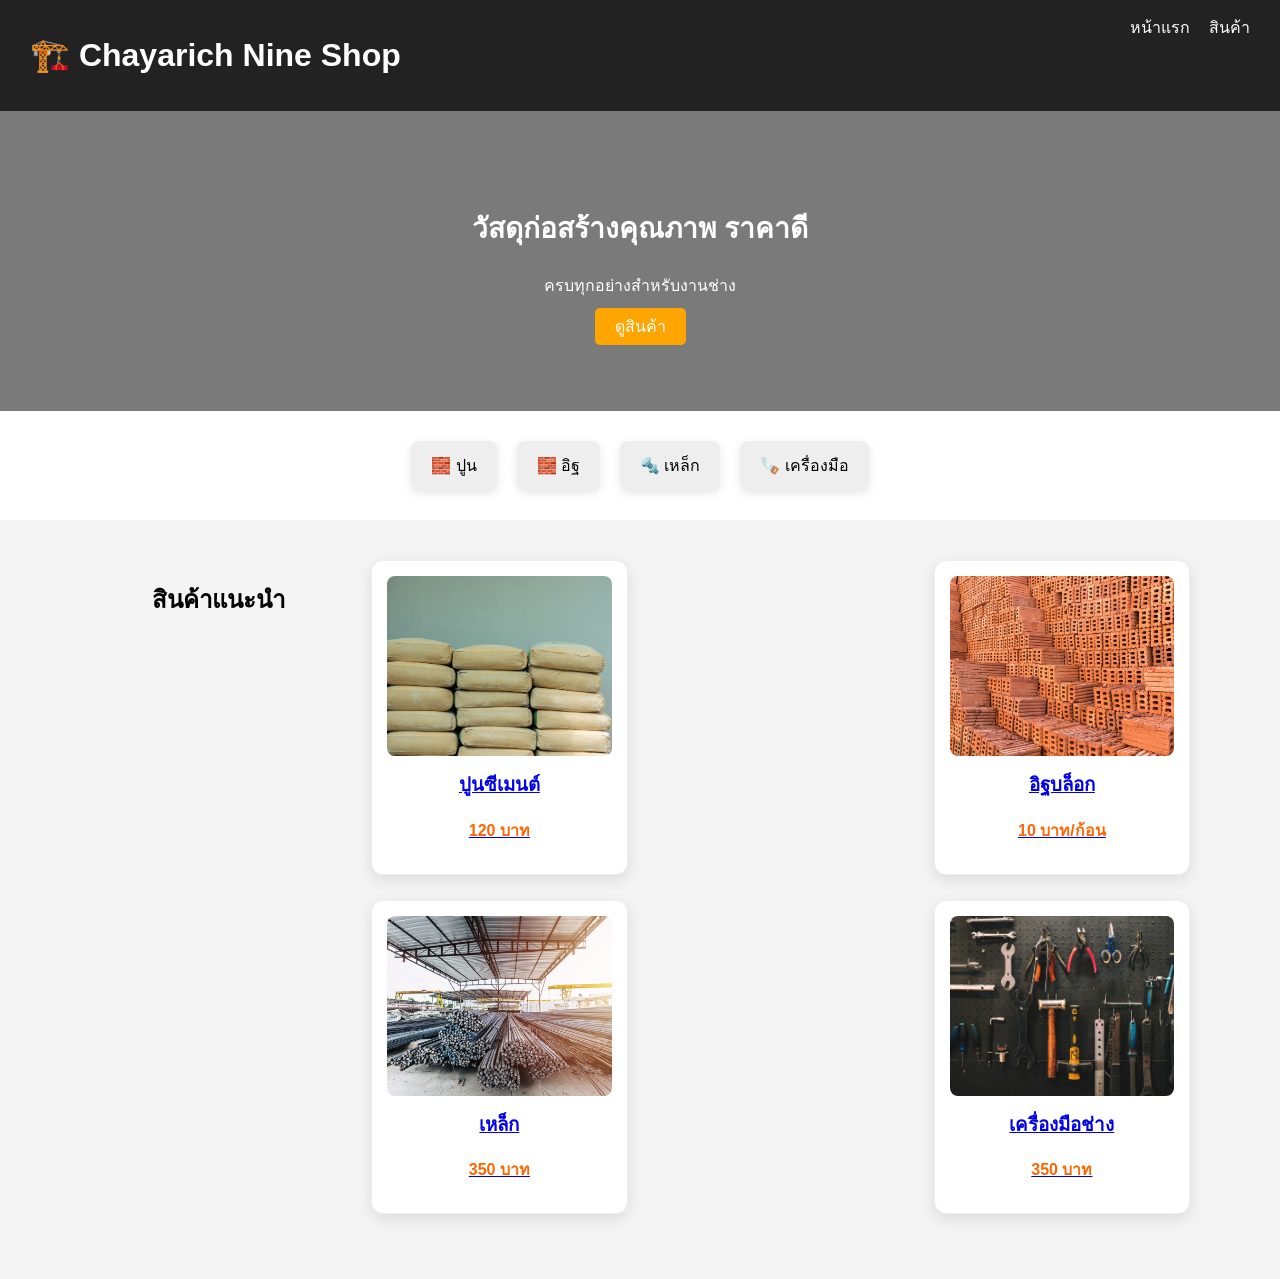
==== index.html @ a5e794b2 "Update index.html" ====
<!DOCTYPE html>
<html lang="th">
<head>
<meta charset="UTF-8">
<title>Chayarich Nine Shop</title>
<link rel="stylesheet" href="style.css">
</head>

<body>

<header>
  <h1>🏗️ Chayarich Nine Shop</h1>
  <nav>
    <a href="#">หน้าแรก</a>
    <a href="#">สินค้า</a>
  </nav>
</header>

<section class="hero">
  <div class="hero-content">
    <h2>วัสดุก่อสร้างคุณภาพ ราคาดี</h2>
    <p>ครบทุกอย่างสำหรับงานช่าง</p>
    <a href="#" class="btn">ดูสินค้า</a>
  </div>
</section>

<section class="categories">
  <div>🧱 ปูน</div>
  <div>🧱 อิฐ</div>
  <div>🔩 เหล็ก</div>
  <div>🪚 เครื่องมือ</div>
</section>

<section class="featured">
  <h2>สินค้าแนะนำ</h2>

  <div class="product">
  <a href="product-detail.html">
    <img src="./images/item1.jpg">
    <h3>ปูนซีเมนต์</h3>
    <p>120 บาท</p>
  </div>

  <div class="product">
      <a href="product-detail.html">
    <img src="./images/item3.jpg">
    <h3>อิฐบล็อก</h3>
    <p>10 บาท/ก้อน</p>
  </div>

  <div class="product">
      <a href="product-detail.html">
    <img src="./images/item4.jpg">
    <h3>เหล็ก</h3>
    <p>350 บาท</p>
  </div>
  
  <div class="product">
      <a href="product-detail.html">
    <img src="./images/item8.jpg">
    <h3>เครื่องมือช่าง</h3>
    <p>350 บาท</p>
  </div>


  
</section>

</body>
</html>
---- style.css ----
body {
  font-family: Arial;
  margin: 0;
  background: #f4f4f4;
}

/* HEADER */
header {
  background: #222;
  color: white;
  padding: 15px 30px;
  display: flex;
  justify-content: space-between;
}

nav a {
  color: white;
  margin-left: 15px;
  text-decoration: none;
}

/* HERO */
.hero {
  background: linear-gradient(rgba(0,0,0,0.5), rgba(0,0,0,0.5)),
              url('https://images.unsplash.com/photo-1503387762-592deb58ef4e');
  background-size: cover;
  background-position: center;
  height: 300px;
  display: flex;
  justify-content: center;
  align-items: center;
}

.hero-content {
  color: white;
  text-align: center;
}

.hero-content h2 {
  font-size: 28px;
  font-weight: bold;
}

.btn {
  background: orange;
  color: white;
  padding: 10px 20px;
  text-decoration: none;
  border-radius: 5px;
}

.btn:hover {
  background: #ff6600;
}

/* CATEGORIES */
.categories {
  display: flex;
  justify-content: center;
  gap: 20px;
  padding: 30px;
  background: #fff;
}

.categories div {
  background: #eee;
  padding: 12px 20px;
  border-radius: 8px;
  cursor: pointer;
  box-shadow: 0 3px 10px rgba(0,0,0,0.1);
}

.categories div:hover {
  background: orange;
  color: white;
}


/* PRODUCTS */
.featured {
  max-width: 1100px;
  margin: auto;
  padding: 40px 20px;
}

.featured h2 {
  text-align: center;
  margin-bottom: 30px;
  width: 100%;
}

.featured {
  display: grid;
  grid-template-columns: repeat(auto-fit, minmax(250px, 1fr));
  gap: 25px;
}

.product {
  background: white;
  padding: 15px;
  border-radius: 12px;
  text-align: center;
  box-shadow: 0 5px 15px rgba(0,0,0,0.1);
  transition: 0.3s;
  border: 1px solid #eee;
  cursor: pointer;
}

.product h3 {
  margin-top: 10px;
}

.product:hover {
  transform: translateY(-8px);
  box-shadow: 0 10px 25px rgba(0,0,0,0.15);
}

.product p {
  color: #ff6600;
  font-weight: bold;
}

.product img {
  width: 100%;
  height: 180px;
  object-fit: cover;
  border-radius: 8px;
}


.detail {
  max-width: 1100px;
  margin: 50px auto;
  display: flex;
  gap: 40px;
  padding: 20px;
  align-items: center;
}

.detail-img img {
  width: 400px;
  border-radius: 12px;
}

.detail-info {
  flex: 1;
}

.detail-info h2 {
  margin-bottom: 10px;
}

.price {
  color: orange;
  font-size: 22px;
  font-weight: bold;
}

.buy-btn {
  background: orange;
  color: white;
  padding: 12px 25px;
  border: none;
  border-radius: 6px;
  cursor: pointer;
  margin-top: 20px;
}
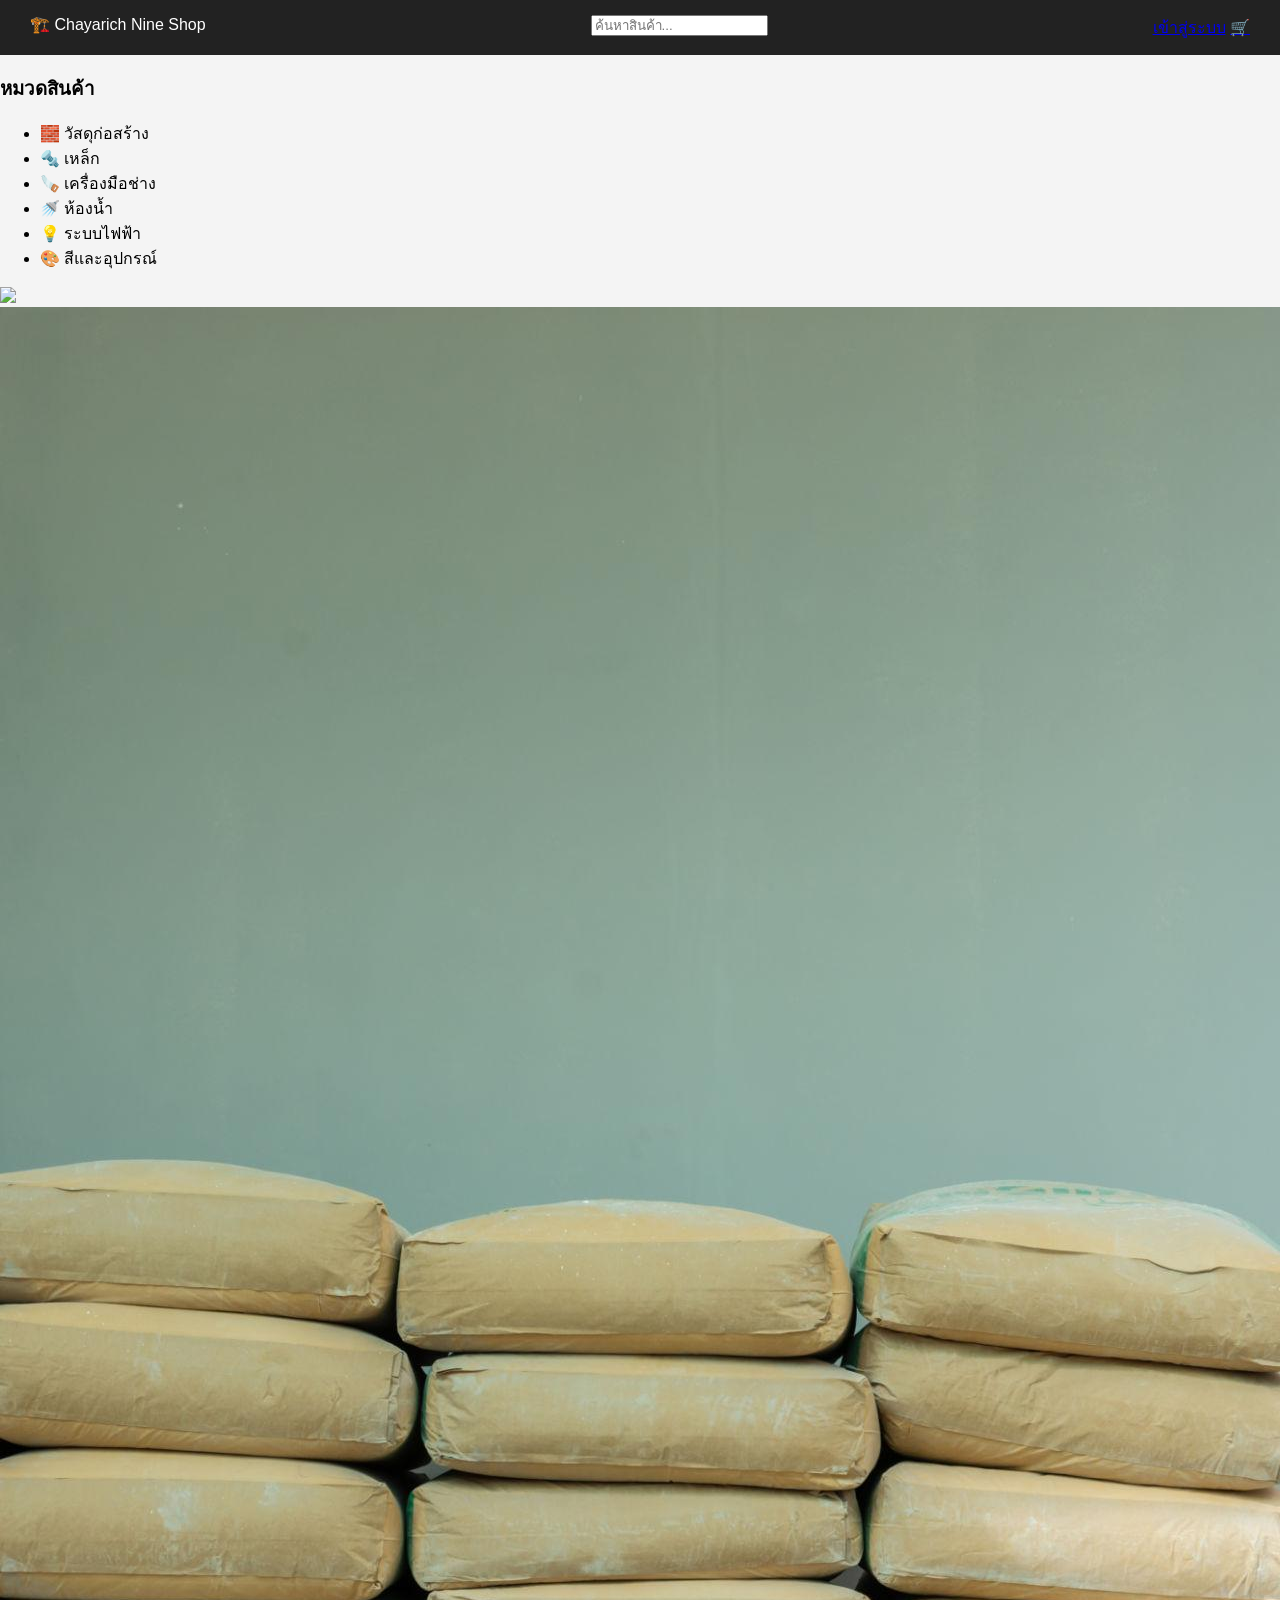
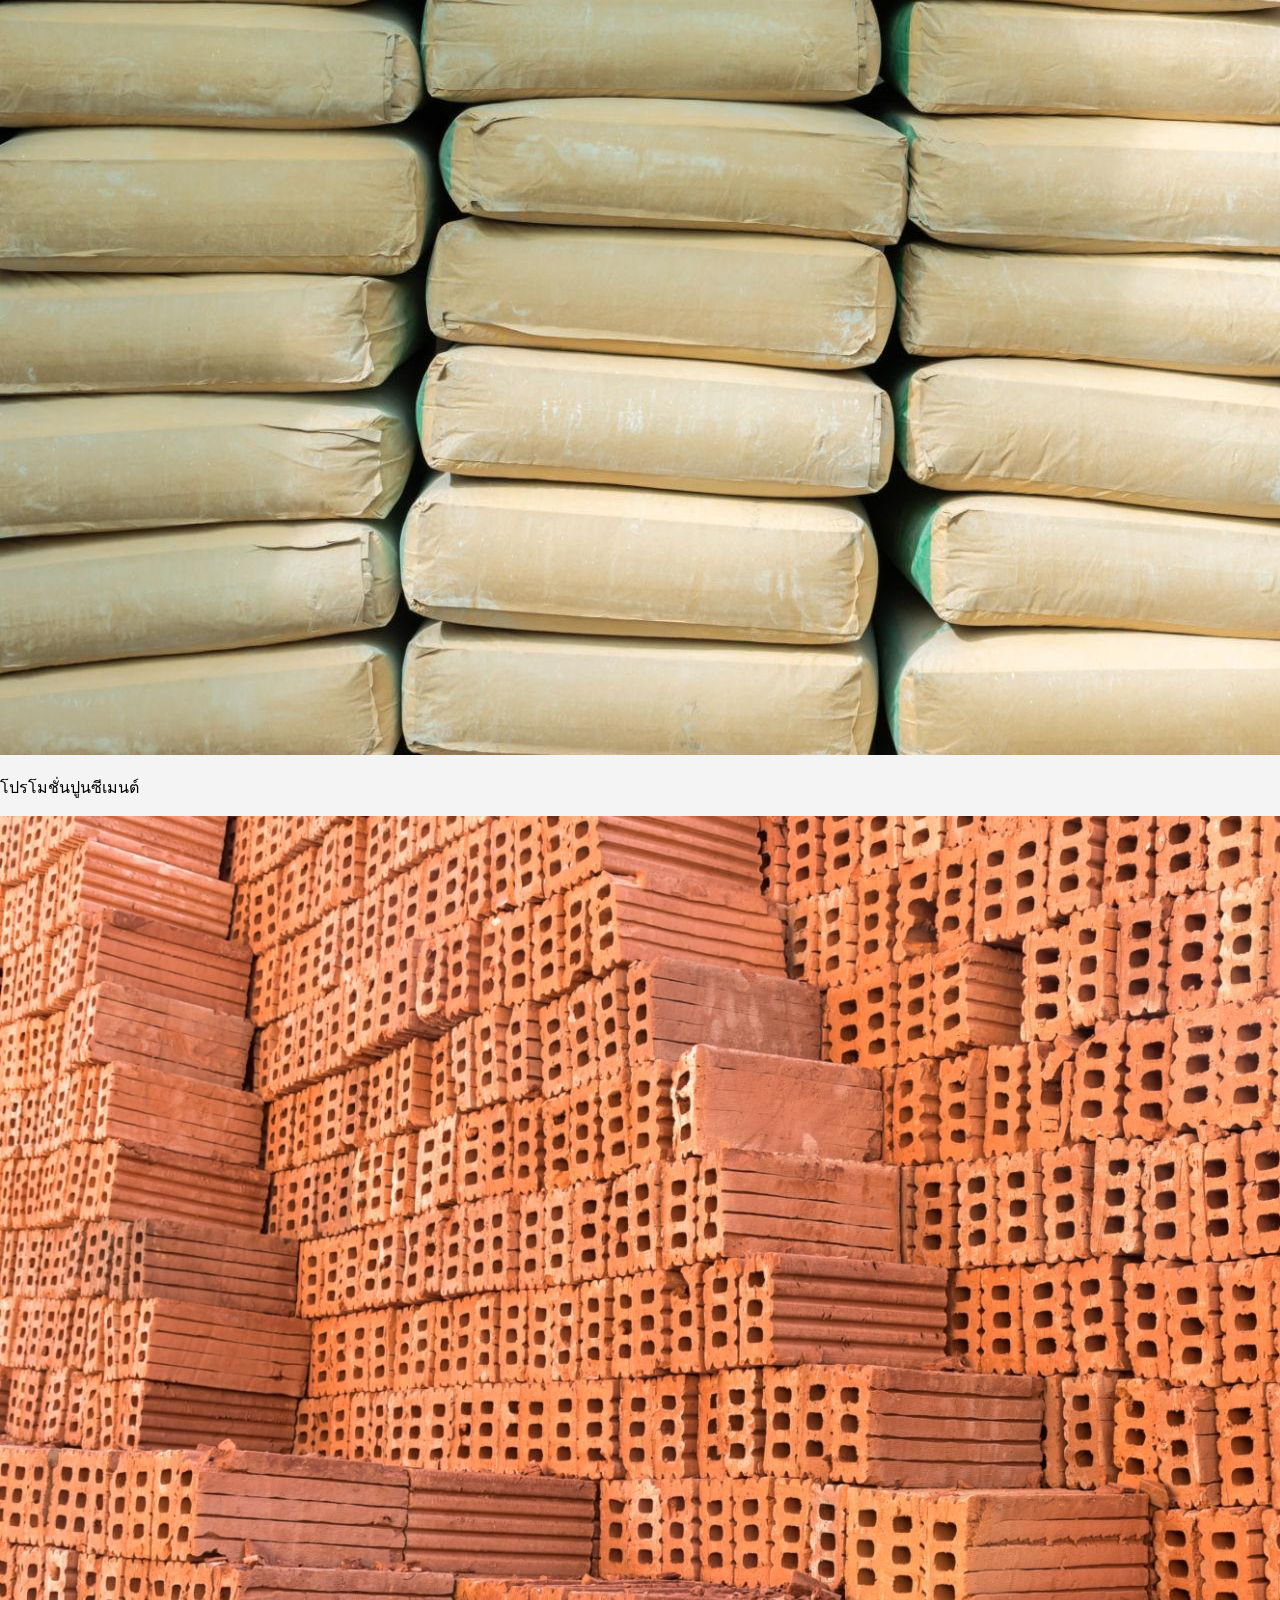
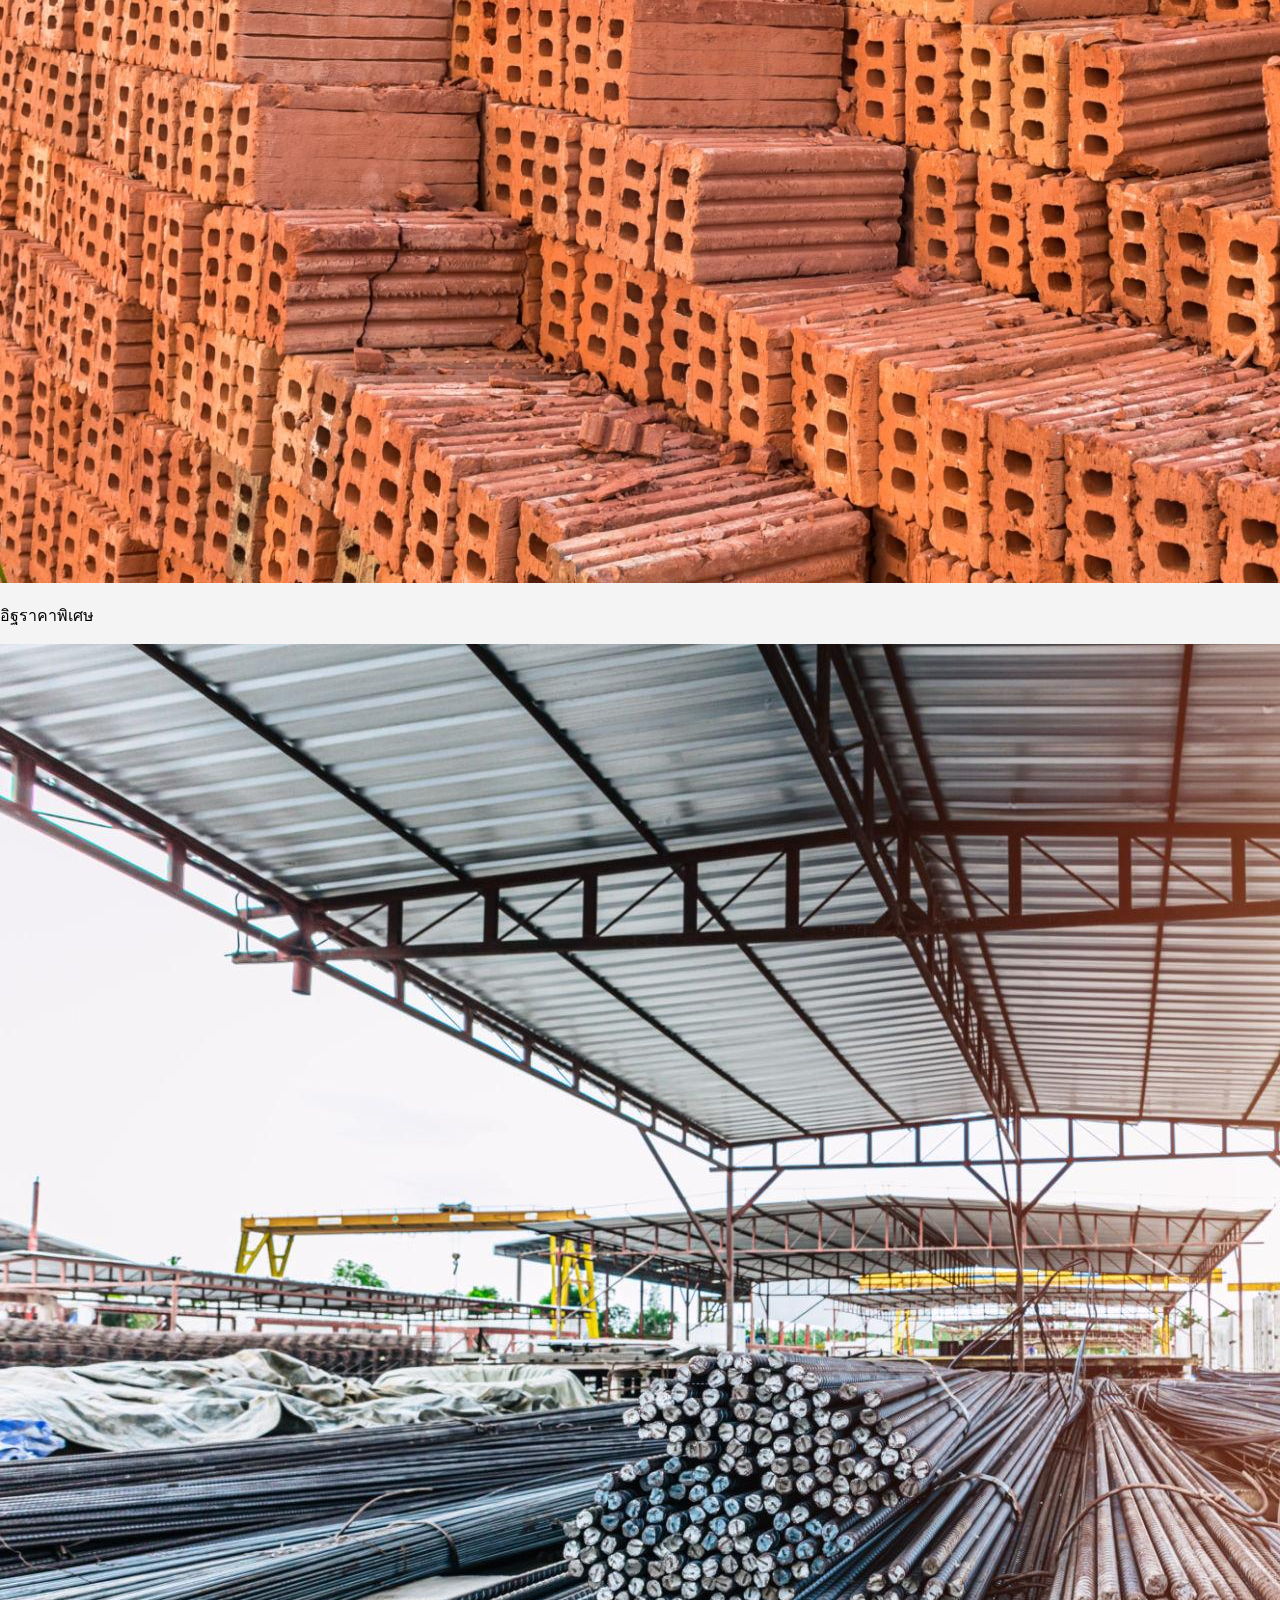
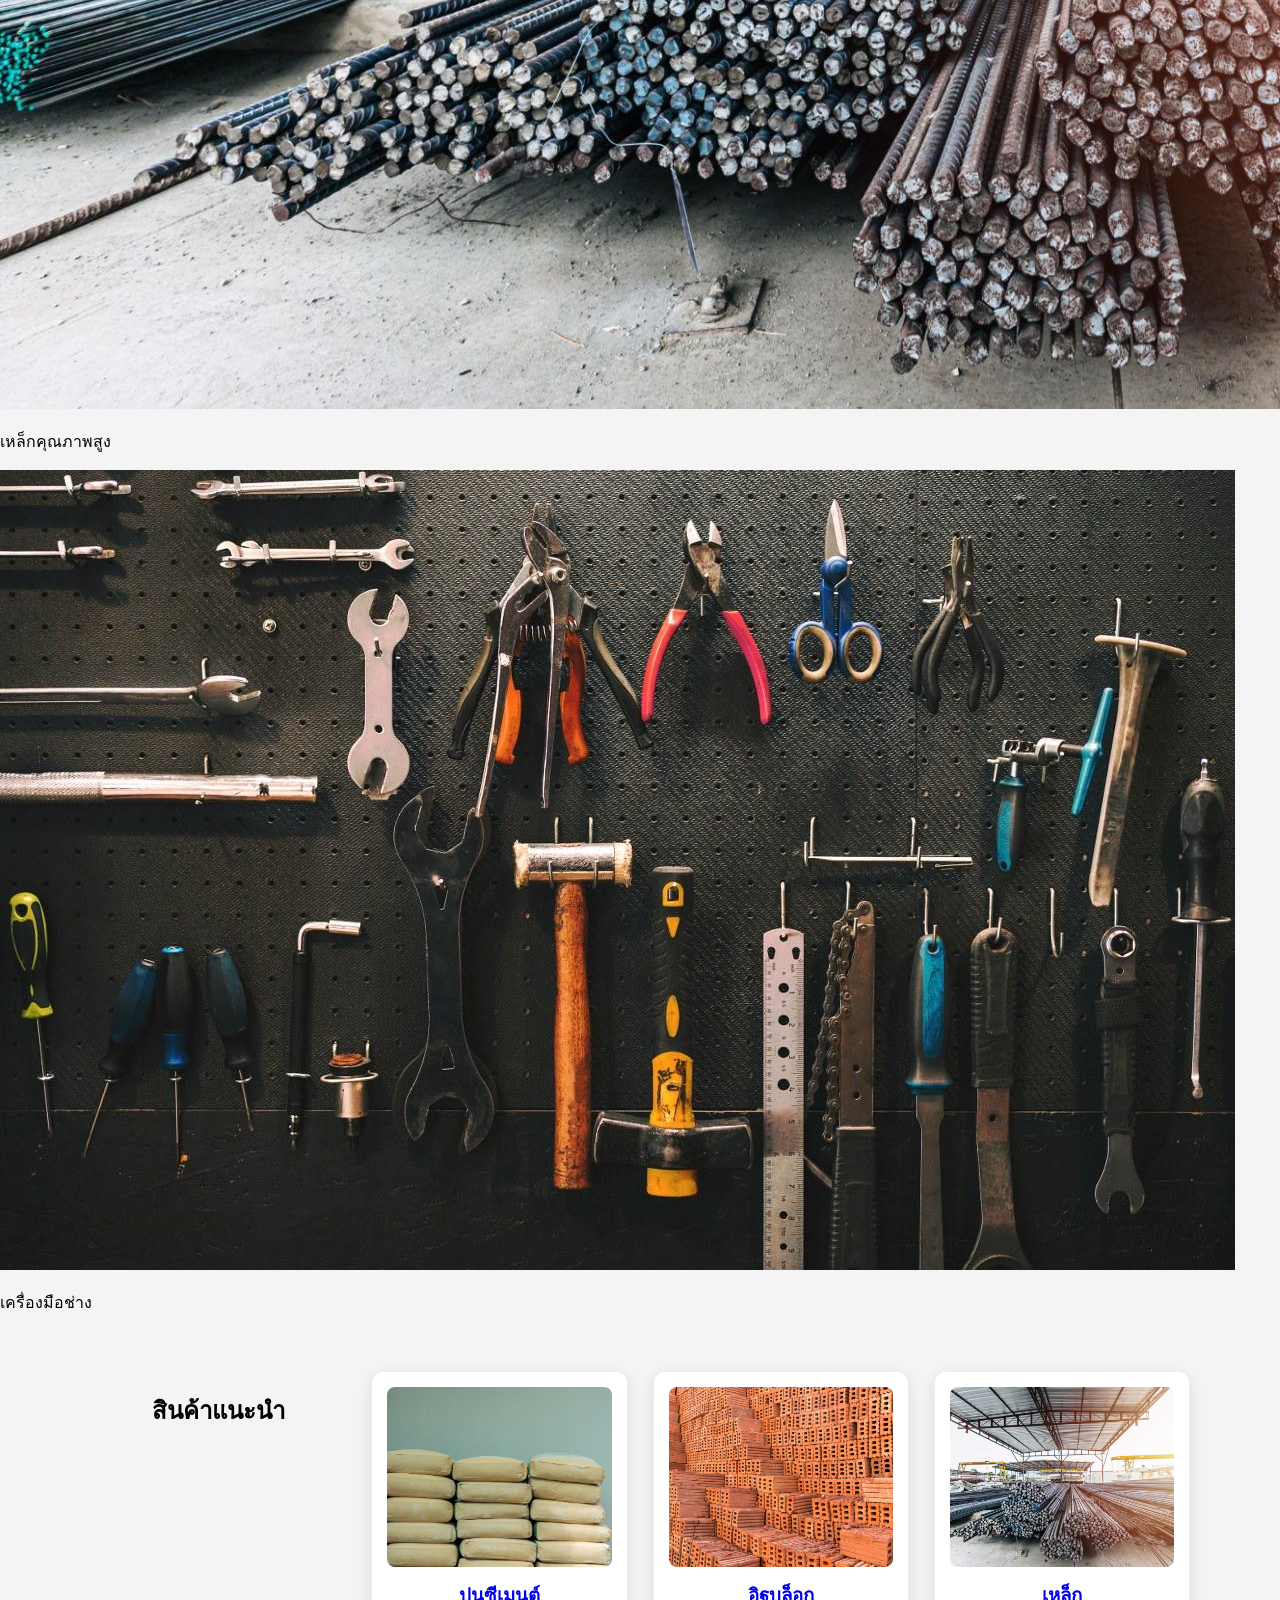
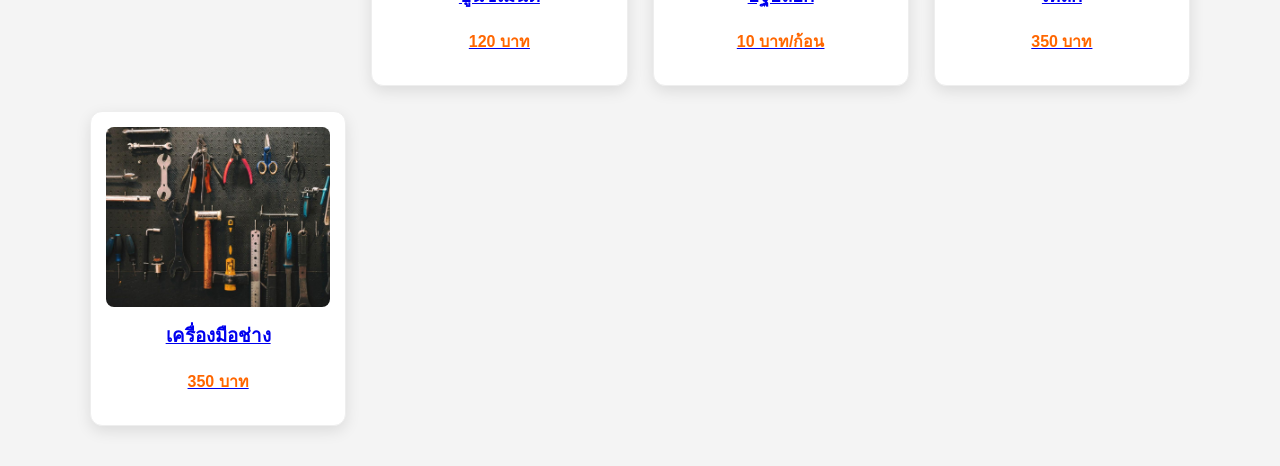
==== commit 5127a515: "Update index.html" ====
--- a/index.html
+++ b/index.html
@@ -8,62 +8,108 @@
 
 <body>
 
-<header>
-  <h1>🏗️ Chayarich Nine Shop</h1>
-  <nav>
-    <a href="#">หน้าแรก</a>
-    <a href="#">สินค้า</a>
-  </nav>
+<!-- HEADER -->
+<header class="topbar">
+
+  <div class="logo">
+    🏗️ Chayarich Nine Shop
+  </div>
+
+  <div class="search-box">
+    <input type="text" placeholder="ค้นหาสินค้า...">
+  </div>
+
+  <div class="menu">
+    <a href="#">เข้าสู่ระบบ</a>
+    <a href="#">🛒</a>
+  </div>
+
 </header>
 
-<section class="hero">
-  <div class="hero-content">
-    <h2>วัสดุก่อสร้างคุณภาพ ราคาดี</h2>
-    <p>ครบทุกอย่างสำหรับงานช่าง</p>
-    <a href="#" class="btn">ดูสินค้า</a>
+<!-- MAIN BANNER -->
+<section class="main-banner">
+
+  <aside class="sidebar">
+    <h3>หมวดสินค้า</h3>
+
+    <ul>
+      <li>🧱 วัสดุก่อสร้าง</li>
+      <li>🔩 เหล็ก</li>
+      <li>🪚 เครื่องมือช่าง</li>
+      <li>🚿 ห้องน้ำ</li>
+      <li>💡 ระบบไฟฟ้า</li>
+      <li>🎨 สีและอุปกรณ์</li>
+    </ul>
+  </aside>
+
+  <div class="banner">
+    <img src="./images/banner.jpg">
   </div>
+
 </section>
 
-<section class="categories">
-  <div>🧱 ปูน</div>
-  <div>🧱 อิฐ</div>
-  <div>🔩 เหล็ก</div>
-  <div>🪚 เครื่องมือ</div>
+<!-- PROMOTION -->
+<section class="promo-grid">
+
+  <div class="promo-card">
+    <img src="./images/item1.jpg">
+    <p>โปรโมชั่นปูนซีเมนต์</p>
+  </div>
+
+  <div class="promo-card">
+    <img src="./images/item3.jpg">
+    <p>อิฐราคาพิเศษ</p>
+  </div>
+
+  <div class="promo-card">
+    <img src="./images/item4.jpg">
+    <p>เหล็กคุณภาพสูง</p>
+  </div>
+
+  <div class="promo-card">
+    <img src="./images/item8.jpg">
+    <p>เครื่องมือช่าง</p>
+  </div>
+
 </section>
 
+<!-- FEATURED PRODUCTS -->
 <section class="featured">
+
   <h2>สินค้าแนะนำ</h2>
 
   <div class="product">
-  <a href="product-detail.html">
-    <img src="./images/item1.jpg">
-    <h3>ปูนซีเมนต์</h3>
-    <p>120 บาท</p>
+    <a href="product-detail.html">
+      <img src="./images/item1.jpg">
+      <h3>ปูนซีเมนต์</h3>
+      <p>120 บาท</p>
+    </a>
   </div>
 
   <div class="product">
-      <a href="product-detail.html">
-    <img src="./images/item3.jpg">
-    <h3>อิฐบล็อก</h3>
-    <p>10 บาท/ก้อน</p>
+    <a href="product-detail.html">
+      <img src="./images/item3.jpg">
+      <h3>อิฐบล็อก</h3>
+      <p>10 บาท/ก้อน</p>
+    </a>
   </div>
 
   <div class="product">
-      <a href="product-detail.html">
-    <img src="./images/item4.jpg">
-    <h3>เหล็ก</h3>
-    <p>350 บาท</p>
-  </div>
-  
-  <div class="product">
-      <a href="product-detail.html">
-    <img src="./images/item8.jpg">
-    <h3>เครื่องมือช่าง</h3>
-    <p>350 บาท</p>
+    <a href="product-detail.html">
+      <img src="./images/item4.jpg">
+      <h3>เหล็ก</h3>
+      <p>350 บาท</p>
+    </a>
   </div>
 
+  <div class="product">
+    <a href="product-detail.html">
+      <img src="./images/item8.jpg">
+      <h3>เครื่องมือช่าง</h3>
+      <p>350 บาท</p>
+    </a>
+  </div>
 
-  
 </section>
 
 </body>
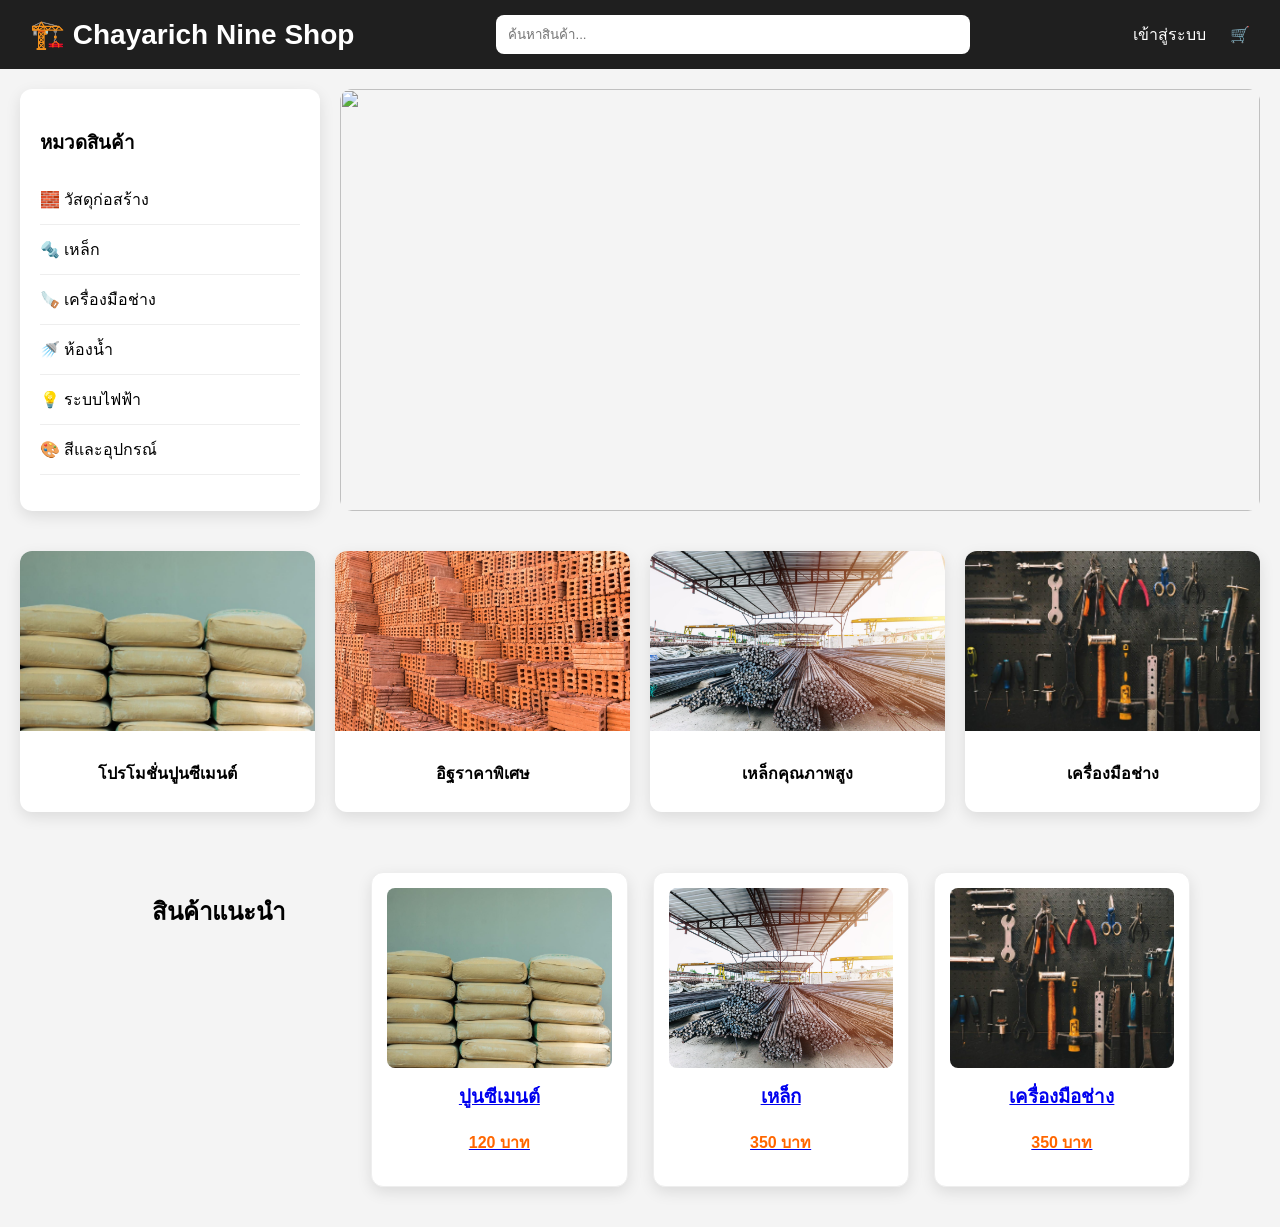
==== commit ac577a1d: "Update index.html" ====
--- a/index.html
+++ b/index.html
@@ -86,13 +86,6 @@
     </a>
   </div>
 
-  <div class="product">
-    <a href="product-detail.html">
-      <img src="./images/item3.jpg">
-      <h3>อิฐบล็อก</h3>
-      <p>10 บาท/ก้อน</p>
-    </a>
-  </div>
 
   <div class="product">
     <a href="product-detail.html">
--- a/style.css
+++ b/style.css
@@ -165,3 +165,100 @@
   cursor: pointer;
   margin-top: 20px;
 }
+
+
+/* TOPBAR */
+.topbar {
+  background: #1f1f1f;
+  color: white;
+  display: flex;
+  align-items: center;
+  justify-content: space-between;
+  padding: 15px 30px;
+}
+
+.logo {
+  font-size: 28px;
+  font-weight: bold;
+}
+
+.search-box input {
+  width: 450px;
+  padding: 12px;
+  border-radius: 8px;
+  border: none;
+}
+
+.menu a {
+  color: white;
+  margin-left: 20px;
+  text-decoration: none;
+}
+
+/* MAIN BANNER */
+.main-banner {
+  display: flex;
+  gap: 20px;
+  padding: 20px;
+}
+
+.sidebar {
+  width: 260px;
+  background: white;
+  border-radius: 12px;
+  padding: 20px;
+  box-shadow: 0 5px 15px rgba(0,0,0,0.1);
+}
+
+.sidebar ul {
+  list-style: none;
+  padding: 0;
+}
+
+.sidebar li {
+  padding: 12px 0;
+  border-bottom: 1px solid #eee;
+  cursor: pointer;
+}
+
+.sidebar li:hover {
+  color: orange;
+}
+
+.banner {
+  flex: 1;
+}
+
+.banner img {
+  width: 100%;
+  height: 100%;
+  object-fit: cover;
+  border-radius: 12px;
+}
+
+/* PROMOTION */
+.promo-grid {
+  display: grid;
+  grid-template-columns: repeat(4, 1fr);
+  gap: 20px;
+  padding: 20px;
+}
+
+.promo-card {
+  background: white;
+  border-radius: 12px;
+  overflow: hidden;
+  text-align: center;
+  box-shadow: 0 5px 15px rgba(0,0,0,0.1);
+}
+
+.promo-card img {
+  width: 100%;
+  height: 180px;
+  object-fit: cover;
+}
+
+.promo-card p {
+  padding: 10px;
+  font-weight: bold;
+}
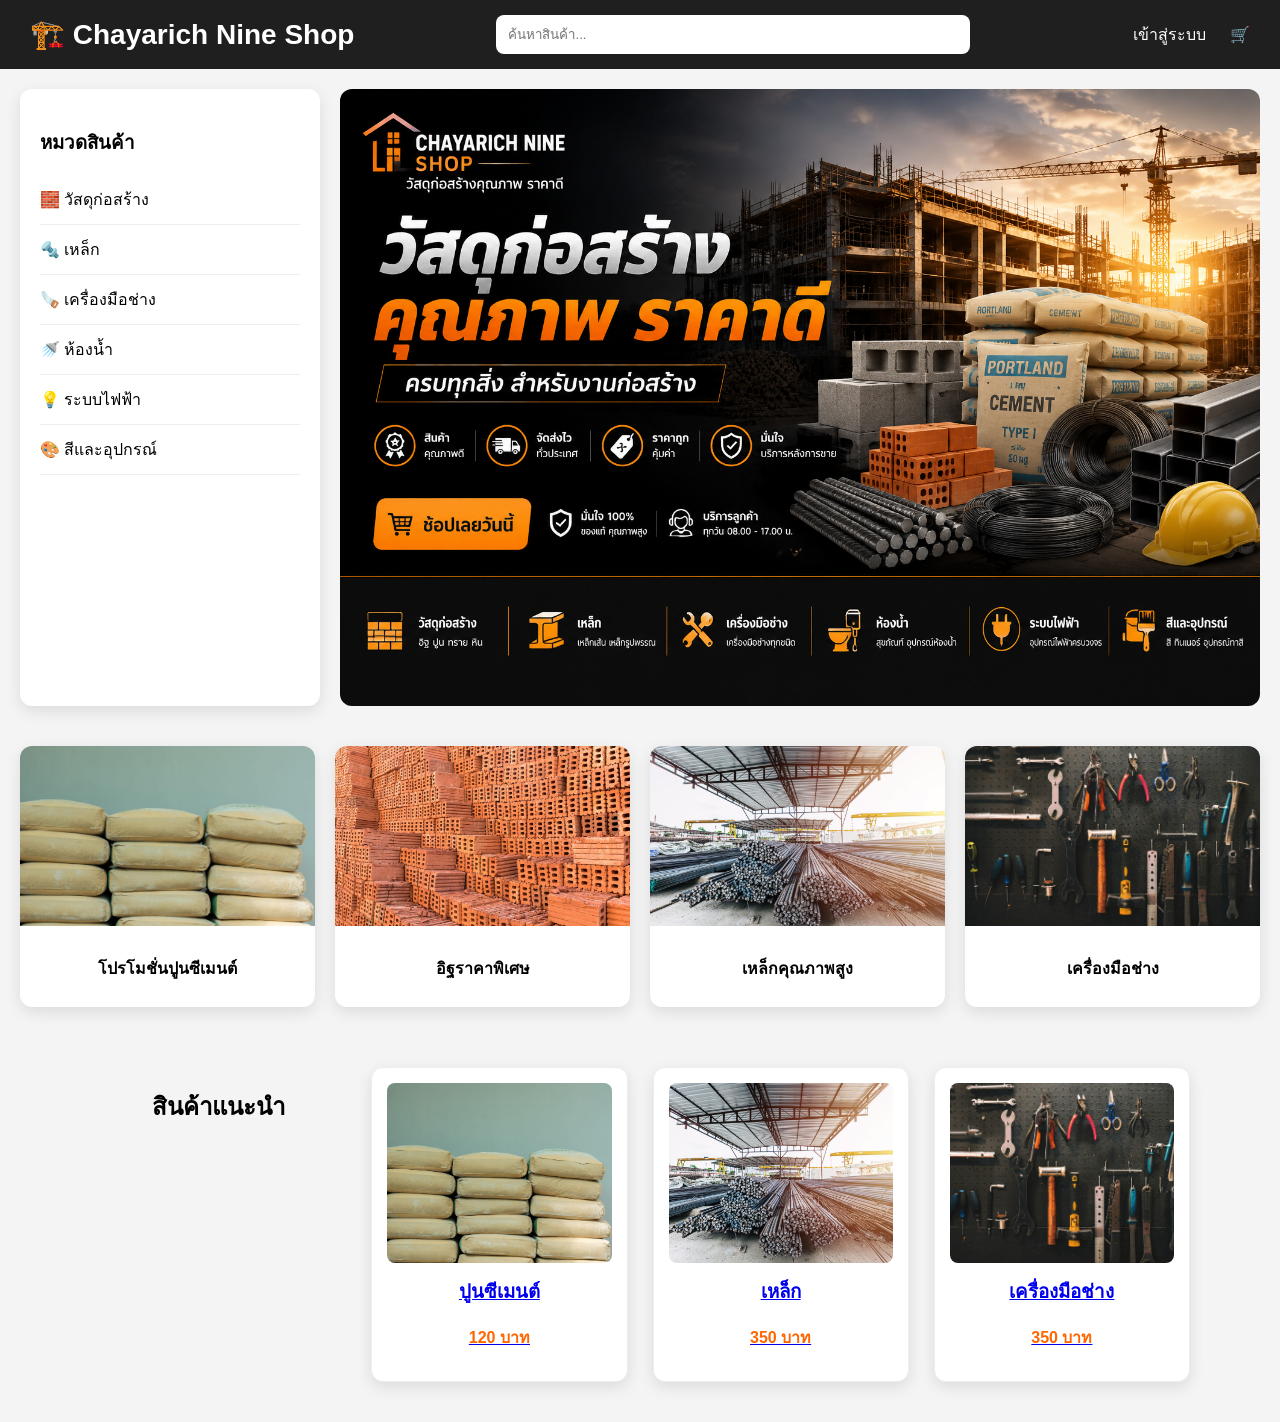
==== commit 942018fb: "Update index.html" ====
--- a/index.html
+++ b/index.html
@@ -43,7 +43,7 @@
   </aside>
 
   <div class="banner">
-    <img src="./images/banner.jpg">
+    <img src="./images/banner.png">
   </div>
 
 </section>
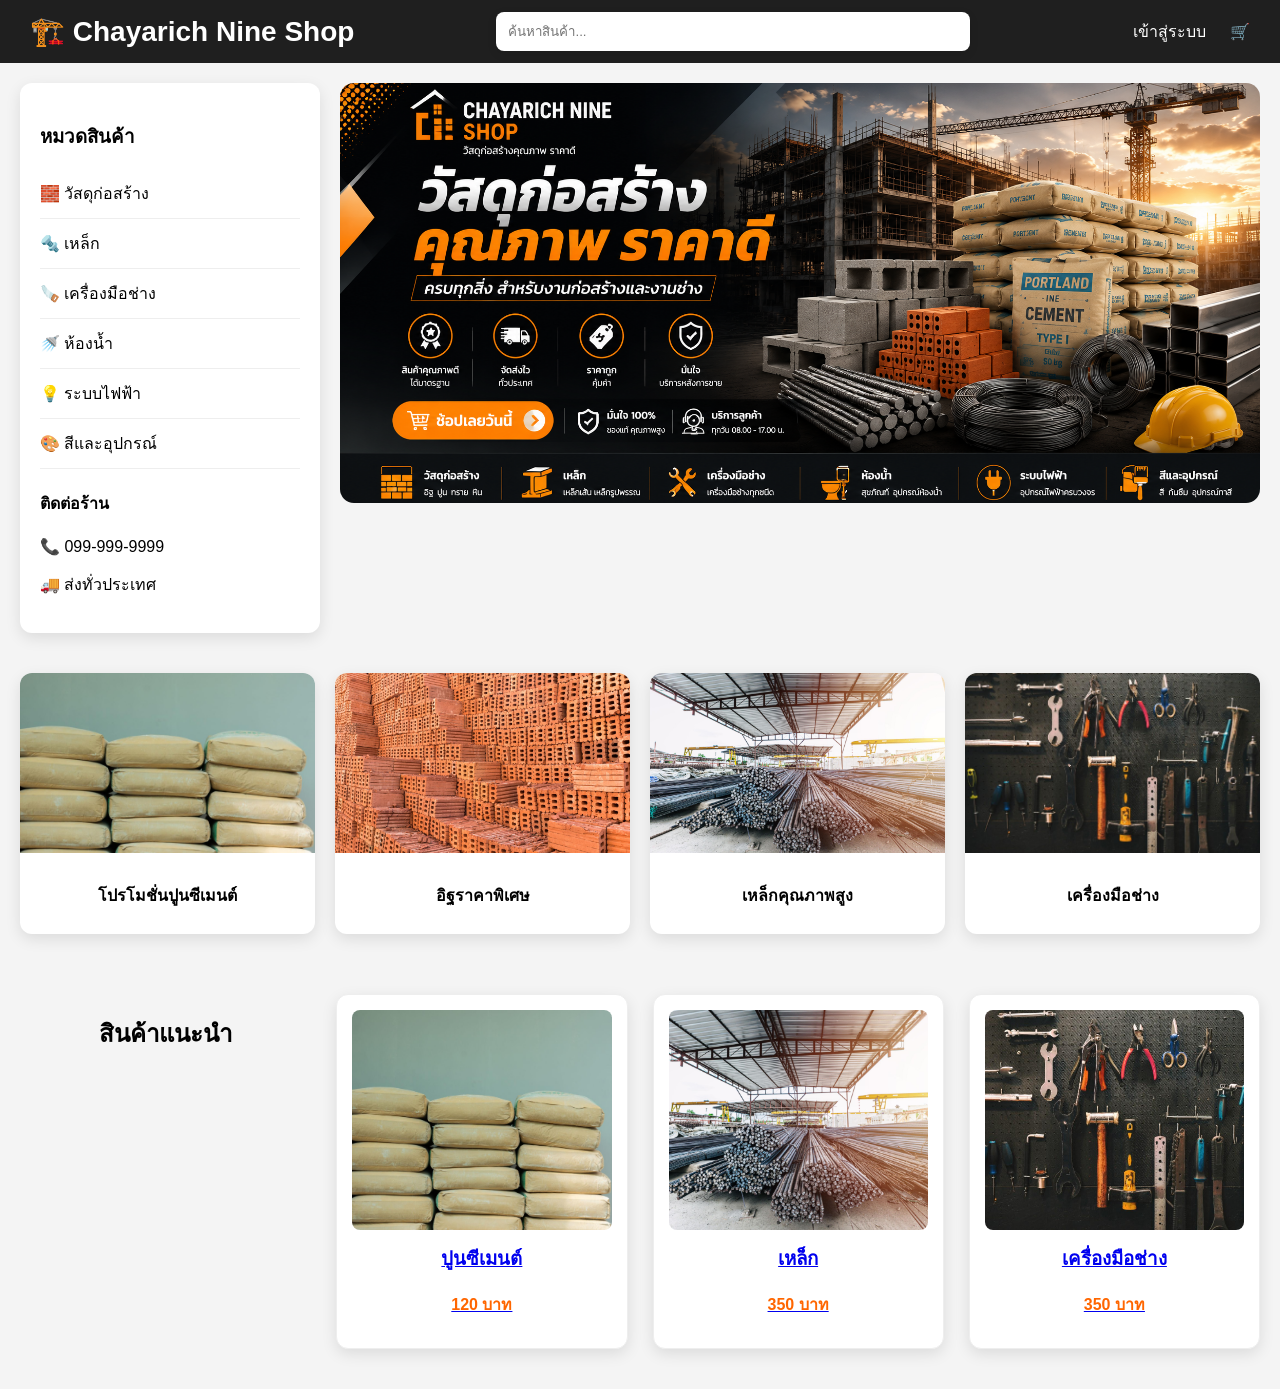
==== commit 45adabbd: "Update index.html" ====
--- a/index.html
+++ b/index.html
@@ -40,6 +40,16 @@
       <li>💡 ระบบไฟฟ้า</li>
       <li>🎨 สีและอุปกรณ์</li>
     </ul>
+</ul>
+
+<div class="side-contact">
+  <h4>ติดต่อร้าน</h4>
+  <p>📞 099-999-9999</p>
+  <p>🚚 ส่งทั่วประเทศ</p>
+</div>
+
+</aside>
+    
   </aside>
 
   <div class="banner">
--- a/style.css
+++ b/style.css
@@ -78,7 +78,7 @@
 
 /* PRODUCTS */
 .featured {
-  max-width: 1100px;
+  max-width: 1400px;
   margin: auto;
   padding: 40px 20px;
 }
@@ -122,7 +122,7 @@
 
 .product img {
   width: 100%;
-  height: 180px;
+  height: 220px;
   object-fit: cover;
   border-radius: 8px;
 }
@@ -174,7 +174,7 @@
   display: flex;
   align-items: center;
   justify-content: space-between;
-  padding: 15px 30px;
+  padding: 12px 30px;
 }
 
 .logo {
@@ -183,6 +183,7 @@
 }
 
 .search-box input {
+  box-shadow: 0 3px 10px rgba(0,0,0,0.1);
   width: 450px;
   padding: 12px;
   border-radius: 8px;
@@ -227,13 +228,19 @@
 
 .banner {
   flex: 1;
+  height: 420px;
+  border-radius: 14px;
+  overflow: hidden;
+  position: relative;
+  background: #111;
 }
 
 .banner img {
   width: 100%;
   height: 100%;
   object-fit: cover;
-  border-radius: 12px;
+  object-position: center;
+  display: block;
 }
 
 /* PROMOTION */
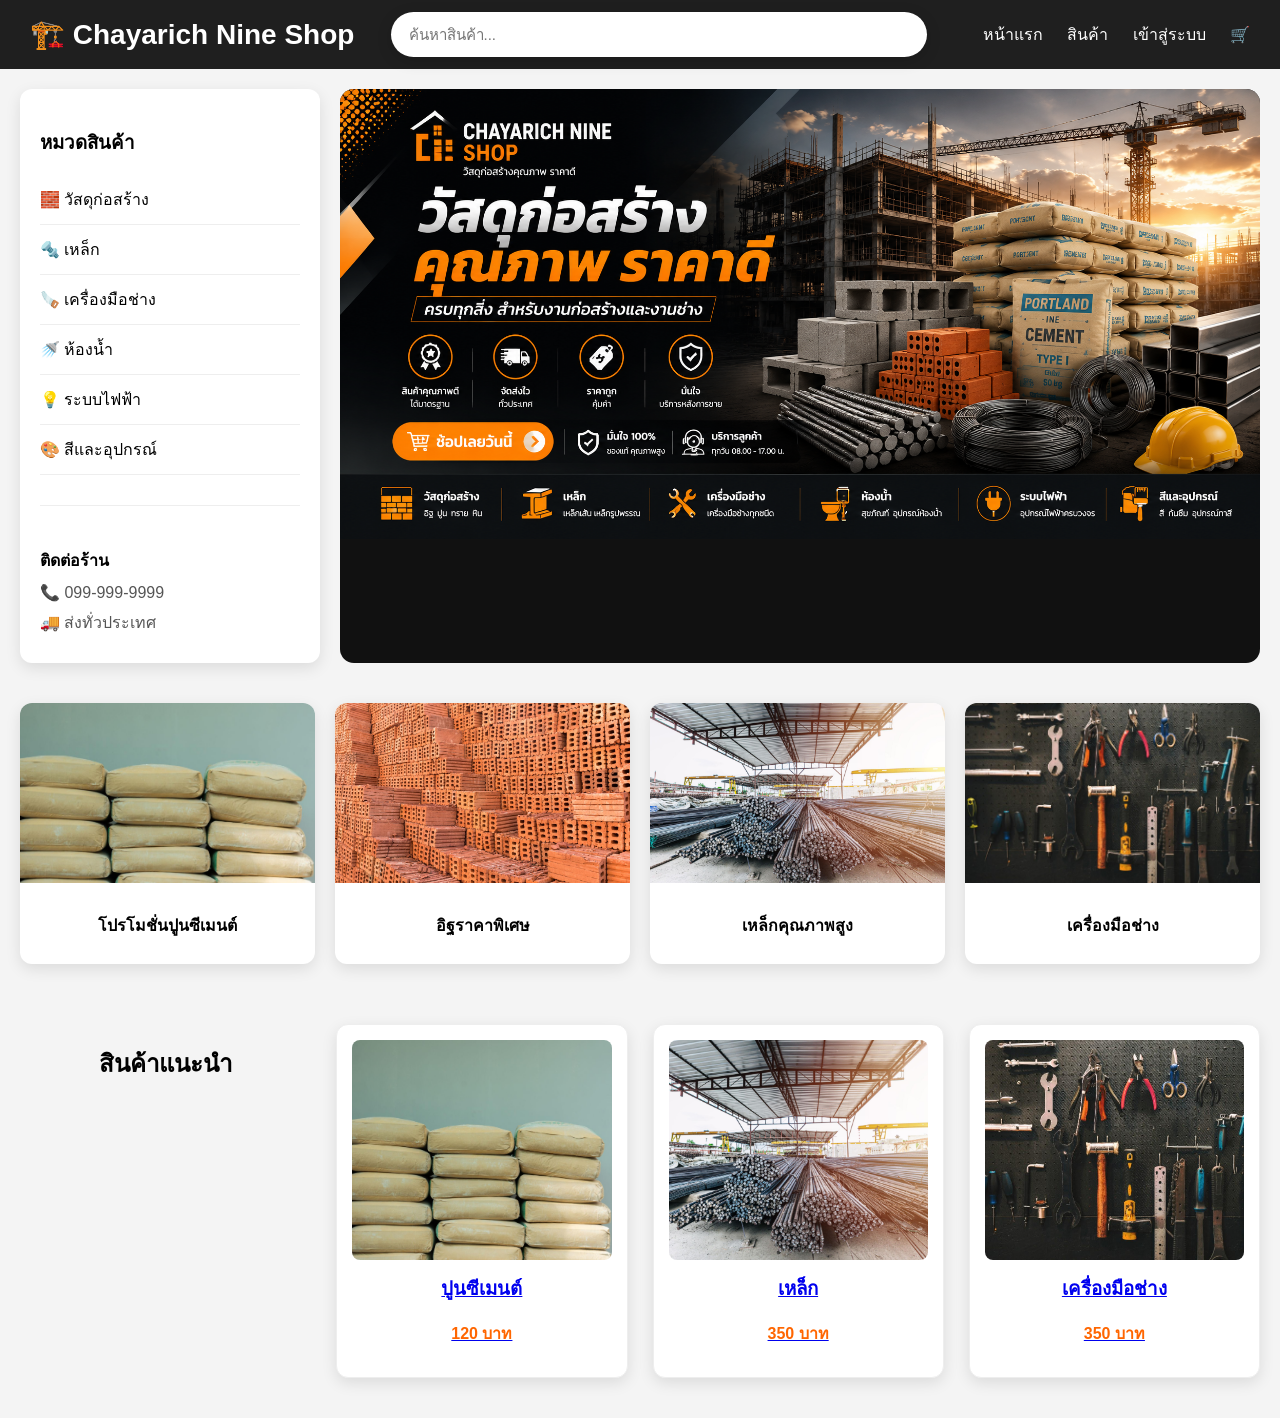
==== commit 2e96db5a: "Update index.html" ====
--- a/index.html
+++ b/index.html
@@ -19,10 +19,12 @@
     <input type="text" placeholder="ค้นหาสินค้า...">
   </div>
 
-  <div class="menu">
-    <a href="#">เข้าสู่ระบบ</a>
-    <a href="#">🛒</a>
-  </div>
+<div class="menu">
+  <a href="index.html">หน้าแรก</a>
+  <a href="products.html">สินค้า</a>
+  <a href="#">เข้าสู่ระบบ</a>
+  <a href="#">🛒</a>
+</div>
 
 </header>
 
@@ -40,7 +42,6 @@
       <li>💡 ระบบไฟฟ้า</li>
       <li>🎨 สีและอุปกรณ์</li>
     </ul>
-</ul>
 
 <div class="side-contact">
   <h4>ติดต่อร้าน</h4>
@@ -49,8 +50,6 @@
 </div>
 
 </aside>
-    
-  </aside>
 
   <div class="banner">
     <img src="./images/banner.png">
--- a/style.css
+++ b/style.css
@@ -183,11 +183,13 @@
 }
 
 .search-box input {
-  box-shadow: 0 3px 10px rgba(0,0,0,0.1);
-  width: 450px;
-  padding: 12px;
-  border-radius: 8px;
+  width: 500px;
+  padding: 14px 18px;
+  border-radius: 30px;
   border: none;
+  outline: none;
+  font-size: 15px;
+  box-shadow: 0 4px 15px rgba(0,0,0,0.15);
 }
 
 .menu a {
@@ -228,17 +230,16 @@
 
 .banner {
   flex: 1;
-  height: 420px;
+  height: auto;
   border-radius: 14px;
   overflow: hidden;
-  position: relative;
   background: #111;
 }
 
 .banner img {
   width: 100%;
-  height: 100%;
-  object-fit: cover;
+  height: auto;
+  display: block;
   object-position: center;
   display: block;
 }
@@ -269,3 +270,90 @@
   padding: 10px;
   font-weight: bold;
 }
+
+.side-contact {
+  margin-top: 30px;
+  padding-top: 20px;
+  border-top: 1px solid #eee;
+}
+
+.side-contact h4 {
+  margin-bottom: 10px;
+}
+
+.side-contact p {
+  margin: 8px 0;
+  color: #555;
+}
+
+.promo-card {
+  transition: 0.3s;
+}
+
+.promo-card:hover {
+  transform: translateY(-6px);
+  box-shadow: 0 10px 20px rgba(0,0,0,0.15);
+}
+
+.products-page {
+  padding: 30px;
+}
+
+.products-grid {
+  display: grid;
+  grid-template-columns: repeat(4, 1fr);
+  gap: 25px;
+}
+
+.product-card {
+  background: white;
+  border-radius: 14px;
+  overflow: hidden;
+  box-shadow: 0 4px 12px rgba(0,0,0,0.08);
+  transition: 0.3s;
+}
+
+.product-card:hover {
+  transform: translateY(-5px);
+  box-shadow: 0 10px 25px rgba(0,0,0,0.15);
+}
+
+.product-card img {
+  width: 100%;
+  height: 230px;
+  object-fit: cover;
+}
+
+.product-info {
+  padding: 18px;
+}
+
+.product-info h3 {
+  margin-bottom: 10px;
+}
+
+.price {
+  color: #ff7a00;
+  font-size: 22px;
+  font-weight: bold;
+  margin: 10px 0;
+}
+
+.detail-btn {
+  display: inline-block;
+  background: #ff7a00;
+  color: white;
+  padding: 10px 18px;
+  border-radius: 8px;
+  text-decoration: none;
+  font-weight: bold;
+}
+
+.detail-btn:hover {
+  background: #e66d00;
+}
+
+.page-title {
+  text-align: center;
+  margin-top: 30px;
+}
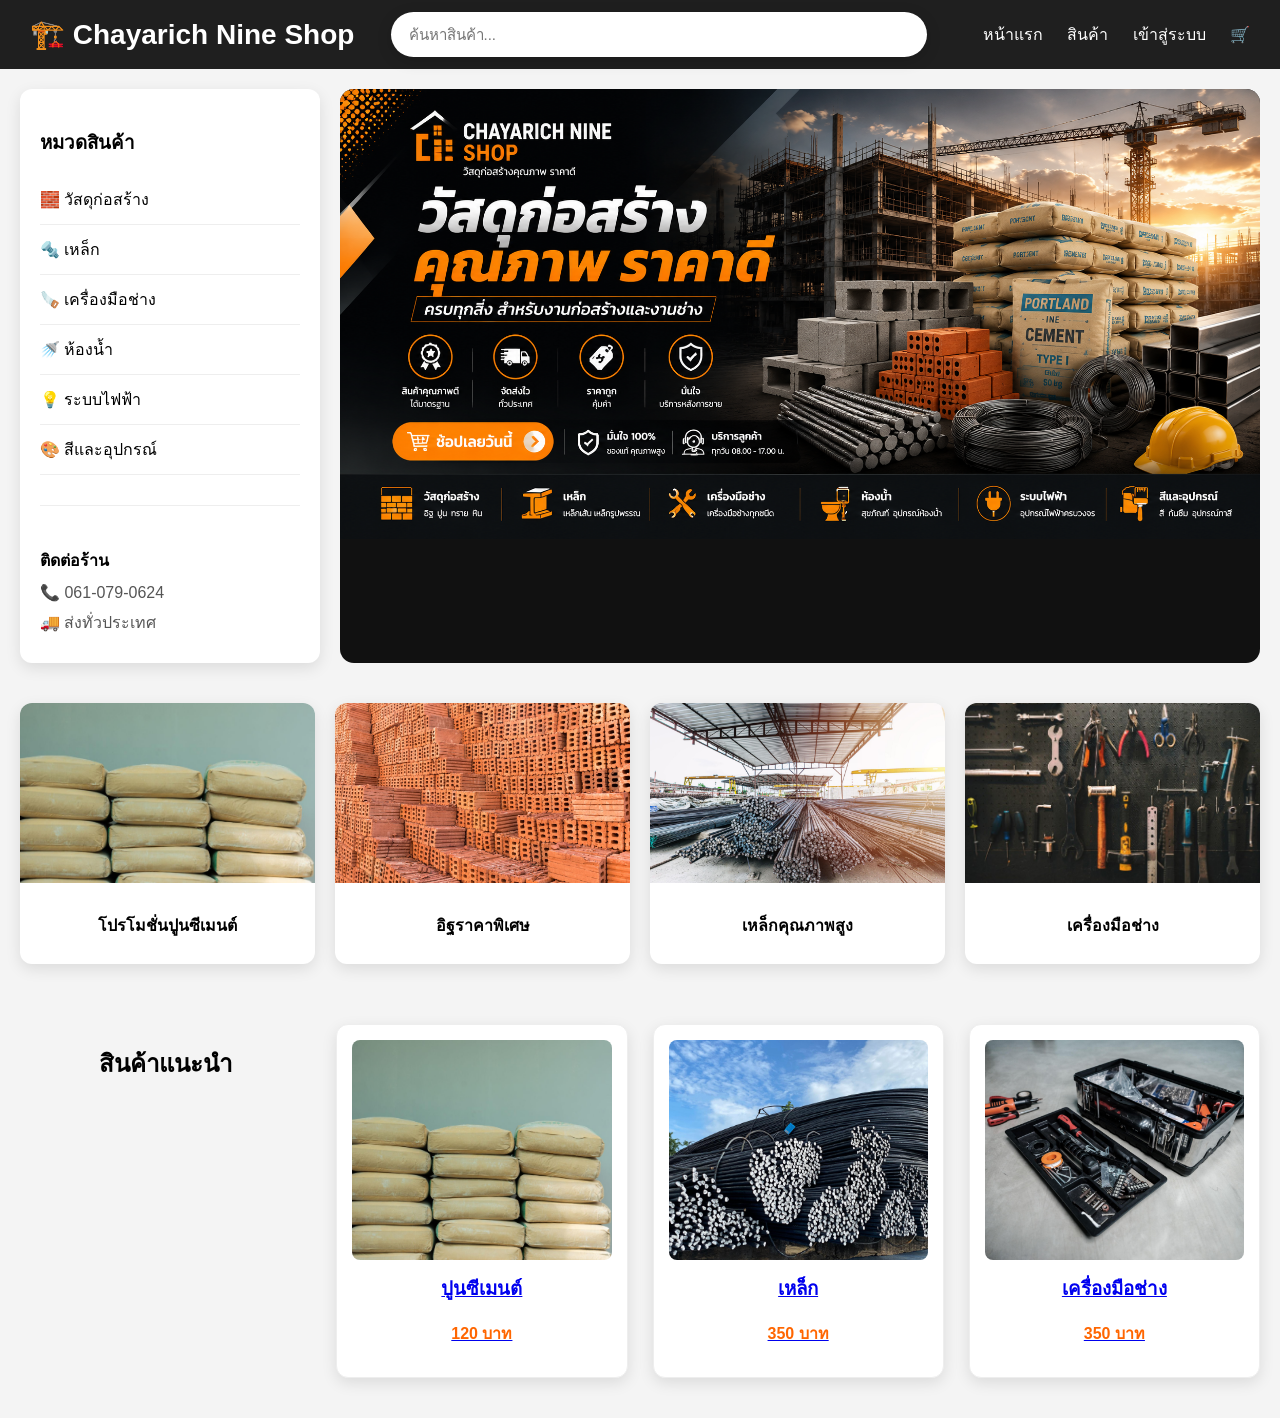
==== commit 11352df6: "Update index.html" ====
--- a/index.html
+++ b/index.html
@@ -45,7 +45,7 @@
 
 <div class="side-contact">
   <h4>ติดต่อร้าน</h4>
-  <p>📞 099-999-9999</p>
+  <p>📞 061-079-0624</p>
   <p>🚚 ส่งทั่วประเทศ</p>
 </div>
 
@@ -98,7 +98,7 @@
 
   <div class="product">
     <a href="product-detail.html">
-      <img src="./images/item4.jpg">
+      <img src="./images/item5.jpg">
       <h3>เหล็ก</h3>
       <p>350 บาท</p>
     </a>
@@ -106,7 +106,7 @@
 
   <div class="product">
     <a href="product-detail.html">
-      <img src="./images/item8.jpg">
+      <img src="./images/item10.jpg">
       <h3>เครื่องมือช่าง</h3>
       <p>350 บาท</p>
     </a>
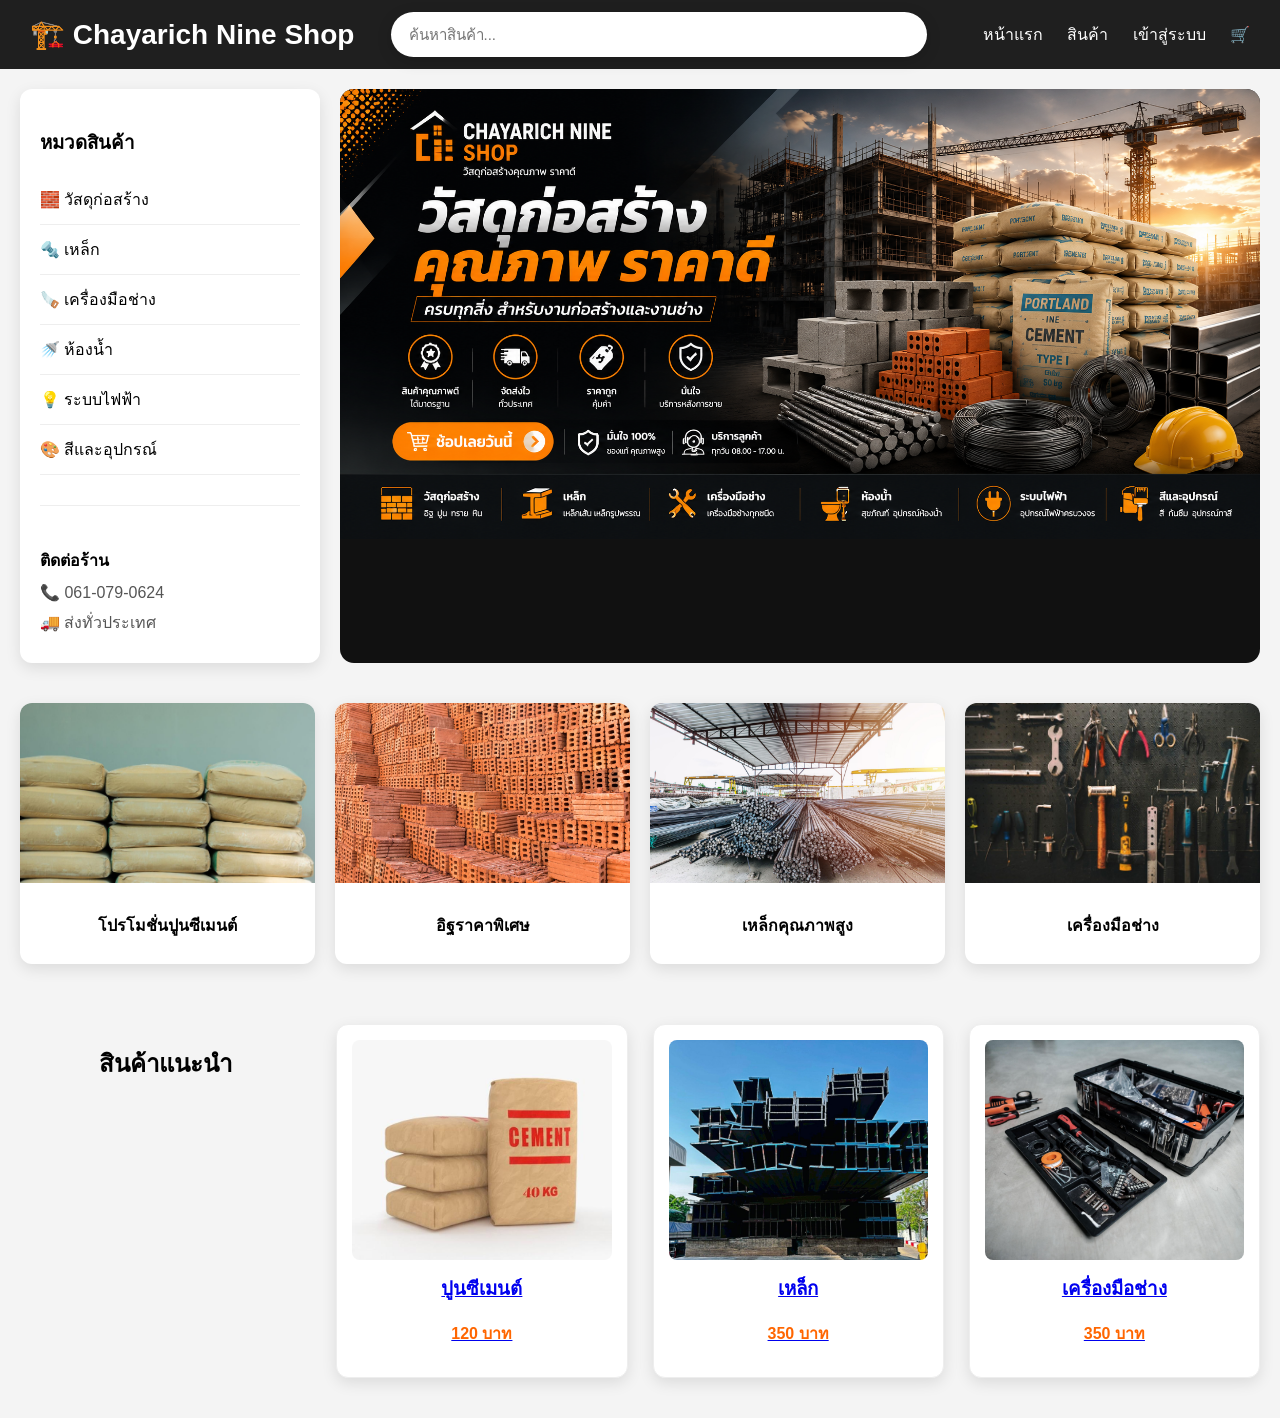
==== commit 6cfb2f69: "Update index.html" ====
--- a/index.html
+++ b/index.html
@@ -89,7 +89,7 @@
 
   <div class="product">
     <a href="product-detail.html">
-      <img src="./images/item1.jpg">
+      <img src="./images/item13.jpg">
       <h3>ปูนซีเมนต์</h3>
       <p>120 บาท</p>
     </a>
@@ -98,7 +98,7 @@
 
   <div class="product">
     <a href="product-detail.html">
-      <img src="./images/item5.jpg">
+      <img src="./images/item14.jpg">
       <h3>เหล็ก</h3>
       <p>350 บาท</p>
     </a>
